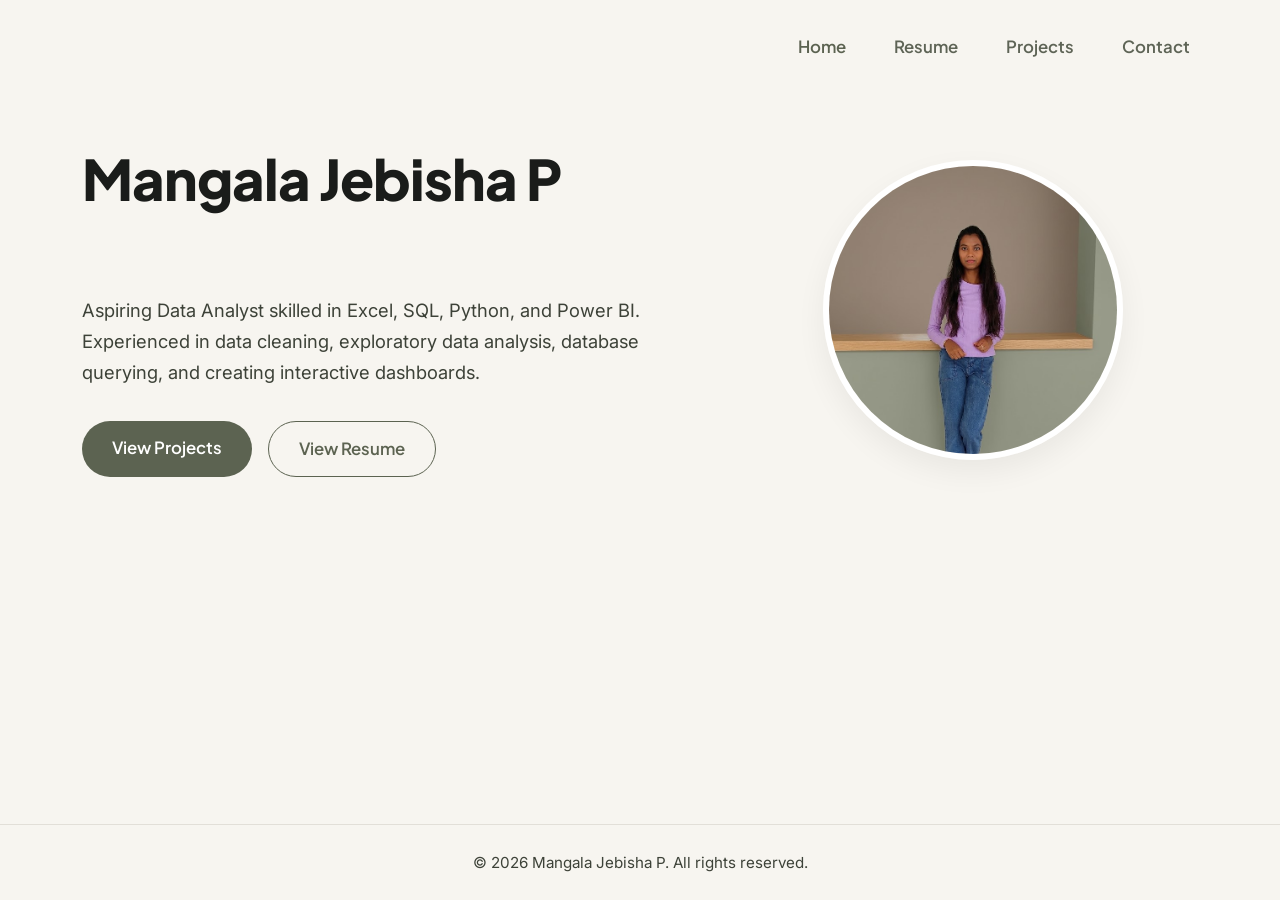
==== index.html @ 96cd304e "Initial portfolio files" ====
<!DOCTYPE html>
<html lang="en">
<head>
  <meta charset="UTF-8">
  <meta name="viewport" content="width=device-width, initial-scale=1.0">
  <title>Mangala Jebisha P | Data Analyst</title>
  <link href="https://cdn.jsdelivr.net/npm/bootstrap@5.3.2/dist/css/bootstrap.min.css" rel="stylesheet">
  <link rel="stylesheet" href="css/style.css">
</head>
<body>
  <nav class="navbar navbar-expand-lg">
    <div class="container">
      <button class="navbar-toggler ms-auto" type="button" data-bs-toggle="collapse" data-bs-target="#navbarNav">
        <span class="navbar-toggler-icon"></span>
      </button>
      <div class="collapse navbar-collapse justify-content-end" id="navbarNav">
        <ul class="navbar-nav">
          <li class="nav-item"><a class="nav-link active" href="index.html">Home</a></li>
          <li class="nav-item"><a class="nav-link" href="resume.html">Resume</a></li>
          <li class="nav-item"><a class="nav-link" href="project.html">Projects</a></li>
          <li class="nav-item"><a class="nav-link" href="contact.html">Contact</a></li>
        </ul>
      </div>
    </div>
  </nav>

  <main class="container my-auto py-5">
    <div class="row align-items-center gy-5">
      <div class="col-lg-7">
        <h1 class="hero-title">Mangala Jebisha P</h1>
        <br>
        <br>
        <p class="hero-desc">
          Aspiring Data Analyst skilled in Excel, SQL, Python, and Power BI. Experienced in data cleaning, exploratory data analysis, database querying, and creating interactive dashboards.
        </p>
        <div class="d-flex gap-3">
          <a href="project.html" class="btn-primary-custom">View Projects</a>
          <a href="resume.html" class="btn-outline-custom">View Resume</a>
        </div>
      </div>
      <div class="col-lg-5 d-flex justify-content-center">
        <div class="img-container">
          <img src="images/pic2.jpg" alt="Mangala Jebisha P" class="profile-img" onerror="this.onerror=null; this.src='https://placehold.co/280x280/8A8F7A/FFFFFF?text=Photo+Not+Found';">
        </div>
      </div>
    </div>
  </main>

  <footer class="text-center">
    <p class="m-0">&copy; 2026 Mangala Jebisha P. All rights reserved.</p>
  </footer>

  <script src="https://cdn.jsdelivr.net/npm/bootstrap@5.3.2/dist/js/bootstrap.bundle.min.js"></script>
</body>
</html>
---- css/style.css ----
@import url('https://fonts.googleapis.com/css2?family=Inter:wght@400;500;600&family=Plus+Jakarta+Sans:wght@600;700;800&display=swap');

:root {
  --bg-color: #F7F5F0;
  --card-bg: #FFFFFF;
  --primary-heading: #1A1C1A;
  --body-text: #3D4238;
  --tagline-color: #5E6456;
  --accent-color: #5C6351;
  --button-hover: #43483A;
  --nav-link: #5E6456;
  --border-color: #E2DFD8;
  
  --font-heading: 'Plus Jakarta Sans', sans-serif;
  --font-body: 'Inter', sans-serif;
}

/* Global Reset & Base Layout */
* {
  box-sizing: border-box;
}

body {
  background-color: var(--bg-color);
  color: var(--body-text);
  font-family: var(--font-body);
  font-size: 1.05rem;
  line-height: 1.8;
  min-height: 100vh;
  display: flex;
  flex-direction: column;
}

main {
  flex: 1;
}

/* Headings & Typography */
h1, h2, h3, h4, h5, h6 {
  font-family: var(--font-heading);
  color: var(--primary-heading);
  font-weight: 700;
  line-height: 1.3;
}

p {
  margin-bottom: 1.2rem;
  color: var(--body-text);
}

/* Navigation Bar */
.navbar {
  padding-top: 1.5rem;
  padding-bottom: 1.5rem;
}

.nav-link {
  font-family: var(--font-heading);
  color: var(--nav-link) !important;
  font-weight: 600;
  font-size: 1.05rem;
  margin-left: 2rem;
  transition: color 0.2s ease;
}

.nav-link:hover, .nav-link.active {
  color: var(--accent-color) !important;
}

/* Home Page Hero Section */
.tagline {
  font-family: var(--font-heading);
  font-weight: 700;
  letter-spacing: 2px;
  font-size: 0.95rem;
  color: var(--tagline-color);
  margin-bottom: 0.8rem;
}

.hero-title {
  font-size: 3.5rem;
  font-weight: 800;
  letter-spacing: -1px;
  margin-bottom: 1.2rem;
}

.hero-desc {
  font-size: 1.15rem;
  line-height: 1.7;
  max-width: 600px;
  margin-bottom: 2rem;
}

/* Buttons */
.btn-primary-custom {
  background-color: var(--accent-color);
  color: #FFFFFF !important;
  font-family: var(--font-heading);
  font-weight: 600;
  padding: 12px 30px;
  border-radius: 30px;
  text-decoration: none;
  transition: background-color 0.2s ease;
  display: inline-block;
}

.btn-primary-custom:hover {
  background-color: var(--button-hover);
}

.btn-outline-custom {
  border: 1.5px solid var(--accent-color);
  color: var(--accent-color) !important;
  font-family: var(--font-heading);
  font-weight: 600;
  padding: 12px 30px;
  border-radius: 30px;
  text-decoration: none;
  transition: all 0.2s ease;
  display: inline-block;
}

.btn-outline-custom:hover {
  background-color: var(--accent-color);
  color: #FFFFFF !important;
}

/* Profile Image Container */
.img-container {
  width: 300px;
  height: 300px;
  border-radius: 50%;
  overflow: hidden;
  border: 6px solid #FFFFFF;
  box-shadow: 0 12px 30px rgba(0,0,0,0.06);
}

.profile-img {
  width: 100%;
  height: 100%;
  object-fit: cover;
  object-position: top center;
}

/* General Cards & Skill Badges */
.card-custom {
  background-color: var(--card-bg);
  border: 1px solid var(--border-color);
  border-radius: 16px;
  padding: 2rem;
  box-shadow: 0 6px 18px rgba(0,0,0,0.02);
  margin-bottom: 1.5rem;
}

.badge-skill {
  background-color: #EAE7E1;
  color: var(--accent-color);
  font-family: var(--font-heading);
  font-weight: 600;
  font-size: 0.9rem;
  padding: 8px 16px;
  border-radius: 20px;
  margin-right: 8px;
  margin-bottom: 12px;
  display: inline-block;
}

/* Resume Page Specific Styling */
.resume-card {
  background-color: #FFFFFF;
  border: 1px solid var(--border-color);
  border-radius: 16px;
  padding: 3rem;
  box-shadow: 0 10px 30px rgba(0, 0, 0, 0.04);
}

.candidate-name {
  font-size: 2.2rem;
  font-weight: 800;
  letter-spacing: 1px;
  margin-bottom: 0.2rem;
}

.candidate-title {
  font-weight: 700;
  letter-spacing: 2px;
  color: var(--tagline-color);
  font-size: 0.95rem;
  margin-bottom: 0.8rem;
}

.contact-info {
  font-size: 0.95rem;
  color: var(--tagline-color);
}

.contact-info .divider {
  margin: 0 8px;
  color: #C2BFB8;
}

.section-divider {
  border: none;
  border-top: 1px solid #EAE7E1;
  margin: 1.8rem 0;
}

.section-title {
  font-size: 1.1rem;
  letter-spacing: 1.5px;
  color: var(--primary-heading);
  font-weight: 800;
  margin-bottom: 1rem;
}

.section-body {
  font-size: 1rem;
  line-height: 1.7;
  color: var(--body-text);
  margin-bottom: 0;
}

.skills-grid {
  display: flex;
  flex-wrap: wrap;
  gap: 10px;
}

.skill-pill {
  background-color: #F3F1EC;
  border: 1px solid var(--border-color);
  color: var(--body-text);
  font-family: var(--font-heading);
  font-weight: 600;
  font-size: 0.88rem;
  padding: 6px 16px;
  border-radius: 20px;
}

.role-title {
  font-size: 1.1rem;
  font-weight: 700;
  color: var(--primary-heading);
  margin-bottom: 0.2rem;
}

.company-name {
  font-style: italic;
  color: var(--tagline-color);
  margin-bottom: 0.5rem;
}

.timeline {
  font-family: var(--font-heading);
  font-weight: 600;
  font-size: 0.9rem;
  color: var(--accent-color);
}

.project-title {
  font-size: 0.98rem;
  margin-bottom: 0.6rem;
}

.bullet-list {
  padding-left: 1.2rem;
  margin-bottom: 0;
}

.bullet-list li {
  font-size: 0.98rem;
  margin-bottom: 0.4rem;
  line-height: 1.6;
}

/* Form Controls */
.form-control {
  border-radius: 10px;
  padding: 12px 16px;
  border: 1px solid var(--border-color);
  background-color: #FCFBF9;
  font-family: var(--font-body);
}

.form-control:focus {
  border-color: var(--accent-color);
  box-shadow: 0 0 0 0.2rem rgba(92, 99, 81, 0.15);
}

/* Footer */
footer {
  border-top: 1px solid var(--border-color);
  padding: 1.5rem 0;
  margin-top: 3rem;
  color: var(--tagline-color);
  font-size: 0.95rem;
}
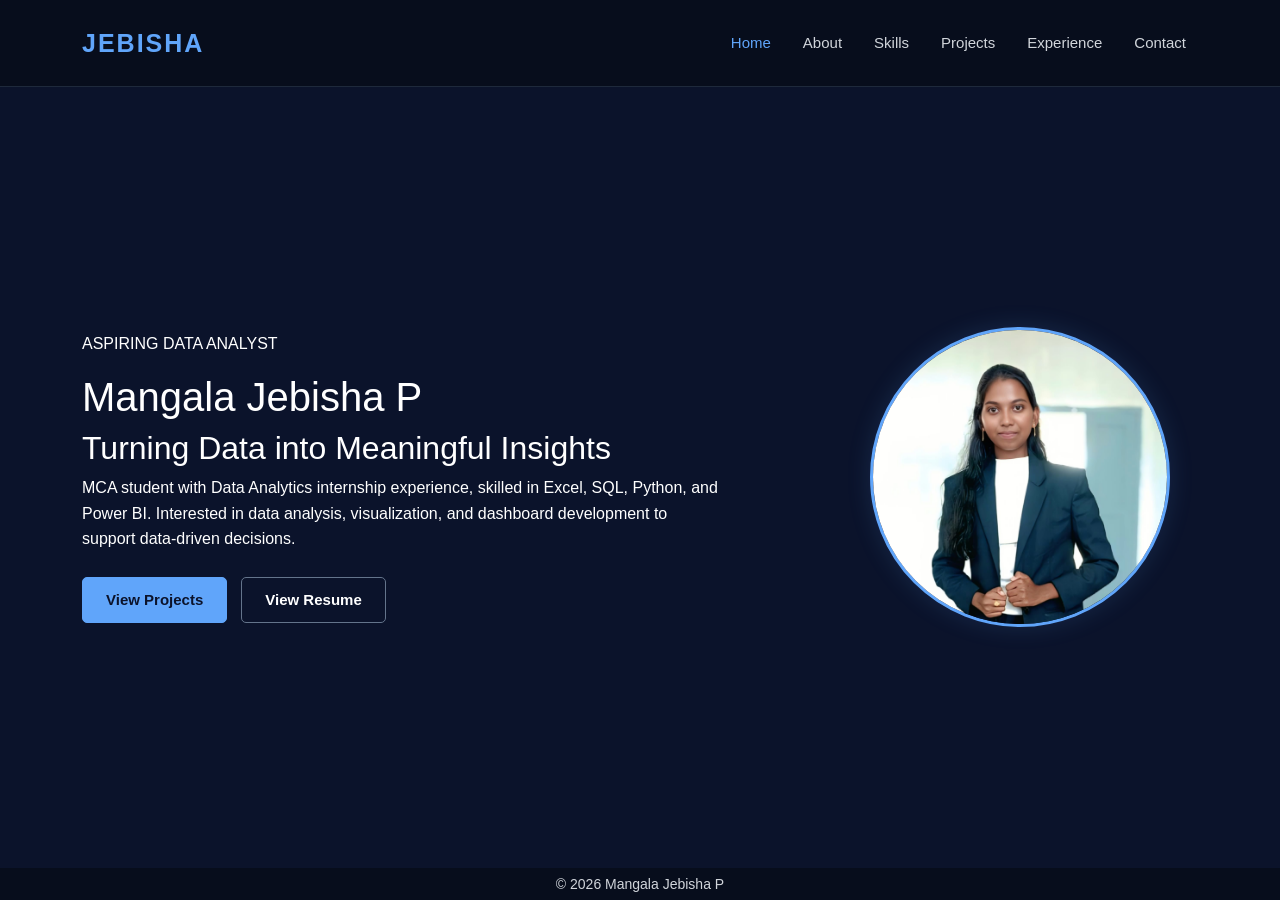
==== commit e82656c6: "Add portfolio pages" ====
--- a/index.html
+++ b/index.html
@@ -1,55 +1,145 @@
+
 <!DOCTYPE html>
 <html lang="en">
 <head>
-  <meta charset="UTF-8">
-  <meta name="viewport" content="width=device-width, initial-scale=1.0">
-  <title>Mangala Jebisha P | Data Analyst</title>
-  <link href="https://cdn.jsdelivr.net/npm/bootstrap@5.3.2/dist/css/bootstrap.min.css" rel="stylesheet">
-  <link rel="stylesheet" href="css/style.css">
+    <meta charset="UTF-8">
+    <meta name="viewport" content="width=device-width, initial-scale=1.0">
+
+    <meta name="description"
+          content="Portfolio of Mangala Jebisha P, aspiring Data Analyst skilled in Excel, SQL, Python and Power BI.">
+
+    <title>Mangala Jebisha P | Data Analyst</title>
+
+    <!-- Bootstrap -->
+    <link href="https://cdn.jsdelivr.net/npm/bootstrap@5.3.3/dist/css/bootstrap.min.css"
+          rel="stylesheet">
+
+    <!-- Custom CSS -->
+    <link rel="stylesheet" href="style.css">
 </head>
+
 <body>
-  <nav class="navbar navbar-expand-lg">
-    <div class="container">
-      <button class="navbar-toggler ms-auto" type="button" data-bs-toggle="collapse" data-bs-target="#navbarNav">
-        <span class="navbar-toggler-icon"></span>
-      </button>
-      <div class="collapse navbar-collapse justify-content-end" id="navbarNav">
-        <ul class="navbar-nav">
-          <li class="nav-item"><a class="nav-link active" href="index.html">Home</a></li>
-          <li class="nav-item"><a class="nav-link" href="resume.html">Resume</a></li>
-          <li class="nav-item"><a class="nav-link" href="project.html">Projects</a></li>
-          <li class="nav-item"><a class="nav-link" href="contact.html">Contact</a></li>
-        </ul>
-      </div>
-    </div>
-  </nav>
 
-  <main class="container my-auto py-5">
-    <div class="row align-items-center gy-5">
-      <div class="col-lg-7">
-        <h1 class="hero-title">Mangala Jebisha P</h1>
-        <br>
-        <br>
-        <p class="hero-desc">
-          Aspiring Data Analyst skilled in Excel, SQL, Python, and Power BI. Experienced in data cleaning, exploratory data analysis, database querying, and creating interactive dashboards.
-        </p>
-        <div class="d-flex gap-3">
-          <a href="project.html" class="btn-primary-custom">View Projects</a>
-          <a href="resume.html" class="btn-outline-custom">View Resume</a>
+    <!-- Navigation Bar -->
+    <nav class="navbar navbar-expand-lg navbar-dark">
+        <div class="container">
+
+            <a class="navbar-brand fw-bold" href="index.html">
+                JEBISHA
+            </a>
+
+            <button class="navbar-toggler" type="button"
+                    data-bs-toggle="collapse"
+                    data-bs-target="#navbarMenu"
+                    aria-controls="navbarMenu"
+                    aria-expanded="false"
+                    aria-label="Toggle navigation">
+
+                <span class="navbar-toggler-icon"></span>
+            </button>
+
+            <div class="collapse navbar-collapse" id="navbarMenu">
+
+                <ul class="navbar-nav ms-auto">
+                    <li class="nav-item">
+                        <a class="nav-link active" href="index.html">Home</a>
+                    </li>
+
+                    <li class="nav-item">
+                        <a class="nav-link" href="about.html">About</a>
+                    </li>
+
+                    <li class="nav-item">
+                        <a class="nav-link" href="skills.html">Skills</a>
+                    </li>
+
+                    <li class="nav-item">
+                        <a class="nav-link" href="projects.html">Projects</a>
+                    </li>
+
+                    <li class="nav-item">
+                        <a class="nav-link" href="experience.html">Experience</a>
+                    </li>
+
+                    <li class="nav-item">
+                        <a class="nav-link" href="contact.html">Contact</a>
+                    </li>
+                </ul>
+
+            </div>
         </div>
-      </div>
-      <div class="col-lg-5 d-flex justify-content-center">
-        <div class="img-container">
-          <img src="images/pic2.jpg" alt="Mangala Jebisha P" class="profile-img" onerror="this.onerror=null; this.src='https://placehold.co/280x280/8A8F7A/FFFFFF?text=Photo+Not+Found';">
+    </nav>
+
+
+    <!-- Full-Screen Hero Section -->
+    <main class="home-section">
+
+        <div class="container">
+            <div class="row align-items-center justify-content-between">
+
+                <!-- Professional Introduction -->
+                <div class="col-lg-7 home-content">
+
+                    <p class="welcome-text">
+                        ASPIRING DATA ANALYST
+                    </p>
+
+                    <h1>
+                        Mangala Jebisha P
+                    </h1>
+
+                    <h2>Turning Data into Meaningful Insights</h2>
+
+                    <p class="home-description">
+                        MCA student with Data Analytics internship experience,
+                        skilled in Excel, SQL, Python, and Power BI. Interested
+                        in data analysis, visualization, and dashboard
+                        development to support data-driven decisions.
+                    </p>
+
+                    <div class="home-buttons">
+
+                        <a href="projects.html" class="btn btn-primary">
+                            View Projects
+                        </a>
+
+                        <a href="documents/portfolio-resume.pdf"
+                           target="_blank"
+                           rel="noopener noreferrer"
+                           class="btn btn-outline-light">
+                            View Resume
+                        </a>
+
+                    </div>
+
+                </div>
+
+
+                <!-- Profile Photo -->
+                <div class="col-lg-4 text-center home-photo-container">
+
+                    <img src="images/profile.jpeg"
+                         alt="Mangala Jebisha P, Data Analyst"
+                         class="home-image">
+
+                </div>
+
+            </div>
         </div>
-      </div>
-    </div>
-  </main>
 
-  <footer class="text-center">
-    <p class="m-0">&copy; 2026 Mangala Jebisha P. All rights reserved.</p>
-  </footer>
+    </main>
 
-  <script src="https://cdn.jsdelivr.net/npm/bootstrap@5.3.2/dist/js/bootstrap.bundle.min.js"></script>
+
+    <!-- Footer -->
+    <footer class="footer">
+        <div class="container text-center">
+            <p>© 2026 Mangala Jebisha P</p>
+        </div>
+    </footer>
+
+
+    <!-- Bootstrap Mobile Navigation -->
+    <script src="https://cdn.jsdelivr.net/npm/bootstrap@5.3.3/dist/js/bootstrap.bundle.min.js"></script>
+
 </body>
-</html>+</html>
--- a/style.css
+++ b/style.css
@@ -0,0 +1,951 @@
+
+/* ========================================
+   GLOBAL STYLES
+======================================== */
+
+* {
+    margin: 0;
+    padding: 0;
+    box-sizing: border-box;
+}
+
+html {
+    scroll-behavior: smooth;
+}
+
+body {
+    font-family: Arial, Helvetica, sans-serif;
+    background-color: #0B132B;
+    color: #FFFFFF;
+    line-height: 1.6;
+}
+
+a {
+    text-decoration: none;
+}
+
+.section-title {
+    color: #60A5FA;
+    font-size: 38px;
+    font-weight: 700;
+}
+
+
+footer {
+    margin-top: 0;
+    padding: 5px 0;
+    background-color: #070D1C;
+    color: #D1D5DB;
+    font-size: 14px;
+}
+
+
+footer p {
+    margin-bottom: 0;
+}
+
+
+/* ========================================
+   NAVIGATION BAR
+======================================== */
+
+.navbar {
+    background-color: #070D1C;
+    padding: 18px 0;
+    border-bottom: 1px solid #1E293B;
+}
+
+.navbar-brand {
+    color: #60A5FA !important;
+    font-size: 25px;
+    font-weight: 800;
+    letter-spacing: 2px;
+}
+
+.navbar-nav {
+    gap: 8px;
+}
+
+.navbar .nav-link {
+    color: #D1D5DB !important;
+    font-size: 15px;
+    padding: 8px 12px !important;
+    transition: color 0.3s ease;
+}
+
+.navbar .nav-link:hover,
+.navbar .nav-link.active {
+    color: #60A5FA !important;
+}
+
+
+
+/* ========================================
+   HOME PAGE
+======================================== */
+
+
+
+.home-page {
+    flex: 1;
+    min-height: calc(100vh - 155px);
+    display: flex;
+    align-items: center;
+    padding: 40px 0;
+    background-color: #0B132B;
+    color: #FFFFFF;
+}
+
+.home-page .container {
+    width: 100%;
+}
+
+
+
+.hero-greeting {
+    color: #60A5FA;
+    font-size: 13px;
+    font-weight: 600;
+    letter-spacing: 2px;
+    margin-bottom: 18px;
+}
+
+.home-page h1 {
+    font-size: clamp(34px, 4vw, 48px);
+    font-weight: 700;
+    line-height: 1.2;
+    margin-bottom: 18px;
+}
+
+.highlight {
+    color: #60A5FA;
+}
+
+.home-page h2 {
+    color: #D1D5DB;
+    font-size: clamp(21px, 2.5vw, 27px);
+    font-weight: 500;
+    line-height: 1.5;
+    margin-bottom: 20px;
+}
+
+.hero-description {
+    color: #60A5FA;
+    font-size: 18px;
+    font-weight: 600;
+    margin-bottom: 12px;
+}
+
+.home-text {
+    color: #D1D5DB;
+    font-size: 16px;
+    line-height: 1.8;
+    max-width: 600px;
+    margin-bottom: 28px;
+}
+
+
+/* ========================================
+   PROFILE PHOTO
+======================================== */
+
+.home-image {
+    width: 300px;
+    height: 300px;
+    max-width: 100%;
+    object-fit: cover;
+    object-position: center 20%;
+    border-radius: 50%;
+    border: 3px solid #60A5FA;
+    box-shadow: 0 0 25px rgba(96, 165, 250, 0.15);
+}
+
+
+/* ========================================
+   HOME PAGE BUTTONS
+======================================== */
+
+.home-buttons {
+    display: flex;
+    flex-wrap: wrap;
+    gap: 14px;
+    margin-top: 25px;
+}
+
+.home-buttons .btn {
+    padding: 11px 23px;
+    border-radius: 5px;
+    font-size: 15px;
+    font-weight: 600;
+    transition: 0.3s ease;
+}
+
+.home-buttons .btn-primary,
+.contact-button {
+    background-color: #60A5FA;
+    border-color: #60A5FA;
+    color: #0B132B;
+}
+
+.home-buttons .btn-primary:hover,
+.contact-button:hover {
+    background-color: #FFFFFF;
+    border-color: #FFFFFF;
+    color: #0B132B;
+}
+
+.home-buttons .btn-outline-light {
+    color: #FFFFFF;
+    border-color: #64748B;
+}
+
+.home-buttons .btn-outline-light:hover {
+    background-color: #FFFFFF;
+    border-color: #FFFFFF;
+    color: #0B132B;
+}
+
+
+/* ========================================
+   RESPONSIVE DESIGN
+======================================== */
+
+@media (max-width: 991px) {
+
+    .home-page {
+        min-height: auto;
+        padding: 20px 0;
+        text-align: center;
+    }
+
+    .home-text {
+        margin-left: auto;
+        margin-right: auto;
+    }
+
+    .home-buttons {
+        justify-content: center;
+    }
+
+    .home-image {
+        width: 250px;
+        height: 250px;
+        margin-top: 20px;
+    }
+}
+
+@media (max-width: 576px) {
+
+    .home-page {
+        padding: 25px 0;
+    }
+
+    .home-page h1 {
+        font-size: 34px;
+    }
+
+    .home-page h2 {
+        font-size: 21px;
+    }
+
+    .hero-description {
+        font-size: 16px;
+    }
+
+    .home-text {
+        font-size: 15px;
+    }
+
+    .home-image {
+        width: 210px;
+        height: 210px;
+        margin-top: 20px;
+    }
+
+    .home-buttons {
+        gap: 10px;
+    }
+
+    .home-buttons .btn {
+        padding: 10px 16px;
+        font-size: 14px;
+    }
+}
+
+
+/* ========================================
+   ABOUT PAGE
+======================================== */
+
+.about-page {
+    min-height: 80vh;
+    padding: 60px 0;
+    background-color: #0B132B;
+    color: #FFFFFF;
+}
+
+
+/* ROUND PROFILE PHOTO - ABOUT */
+
+.about-image {
+    width: 320px;
+    height: 320px;
+    max-width: 100%;
+    object-fit: cover;
+    object-position: center 20%;
+    border-radius: 50%;
+    border: 4px solid #60A5FA;
+    box-shadow: 0 0 25px rgba(96, 165, 250, 0.18);
+}
+
+.about-page h2 {
+    font-size: 30px;
+    font-weight: 700;
+    margin-bottom: 12px;
+}
+
+.about-subtitle {
+    color: #60A5FA;
+    margin-bottom: 20px;
+}
+
+.about-page p {
+    color: #D1D5DB;
+    font-size: 16px;
+    line-height: 1.8;
+}
+
+.about-page .btn-primary {
+    background-color: #60A5FA;
+    border-color: #60A5FA;
+    color: #0B132B;
+    font-weight: 600;
+}
+
+.about-page .btn-primary:hover {
+    background-color: #FFFFFF;
+    border-color: #FFFFFF;
+}
+
+
+/* ========================================
+   SKILLS PAGE
+======================================== */
+
+.skills-page {
+    min-height: 80vh;
+    background-color: #0B132B;
+    color: #FFFFFF;
+}
+
+.skills-intro {
+    color: #D1D5DB;
+    line-height: 1.7;
+}
+
+.skill-card {
+    height: 100%;
+    padding: 28px;
+    background-color: #1E293B;
+    border: 1px solid #334155;
+    border-radius: 12px;
+    transition: transform 0.3s ease,
+                border-color 0.3s ease;
+}
+
+.skill-card:hover {
+    transform: translateY(-5px);
+    border-color: #60A5FA;
+}
+
+.skill-card h3 {
+    color: #60A5FA;
+    font-size: 22px;
+    font-weight: 600;
+    margin-bottom: 15px;
+}
+
+.skill-card p {
+    color: #D1D5DB;
+    line-height: 1.8;
+    margin-bottom: 0;
+}
+
+.soft-skills h2 {
+    color: #FFFFFF;
+    font-size: 26px;
+    font-weight: 600;
+}
+
+.strength-tag {
+    padding: 10px 18px;
+    background-color: #1E293B;
+    color: #93C5FD;
+    border: 1px solid #334155;
+    border-radius: 25px;
+    font-size: 15px;
+}
+
+
+/* ========================================
+   PROJECTS PAGE
+======================================== */
+
+.projects-page {
+    min-height: 80vh;
+    background-color: #0B132B;
+    color: #FFFFFF;
+}
+
+.projects-intro {
+    color: #D1D5DB;
+    line-height: 1.7;
+}
+
+.project-card {
+    height: 100%;
+    overflow: hidden;
+    background-color: #1E293B;
+    border: 1px solid #334155;
+    border-radius: 14px;
+    transition: transform 0.3s ease,
+                border-color 0.3s ease;
+}
+
+.project-card:hover {
+    transform: translateY(-5px);
+    border-color: #60A5FA;
+}
+
+.project-image {
+    display: block;
+    width: 100%;
+    height: 260px;
+    object-fit: contain;
+    background-color: #FFFFFF;
+}
+
+.project-content {
+    padding: 25px;
+}
+
+.project-content h2 {
+    color: #FFFFFF;
+    font-size: 23px;
+    font-weight: 700;
+    margin-bottom: 12px;
+}
+
+.project-tools {
+    color: #60A5FA;
+    font-size: 14px;
+    font-weight: 600;
+}
+
+.project-content p,
+.project-content li {
+    color: #D1D5DB;
+    line-height: 1.7;
+}
+
+.project-content h5 {
+    color: #93C5FD;
+    font-size: 17px;
+    margin-top: 20px;
+}
+
+.project-content ul {
+    padding-left: 20px;
+    margin-bottom: 0;
+}
+
+.project-placeholder {
+    height: 150px;
+    display: flex;
+    justify-content: center;
+    align-items: center;
+    background-color: #111827;
+    color: #60A5FA;
+    font-size: 38px;
+    font-weight: 700;
+    border-bottom: 1px solid #334155;
+}
+
+
+/* ========================================
+   EXPERIENCE & EDUCATION PAGE
+======================================== */
+
+.experience-page {
+    min-height: 80vh;
+    background-color: #0B132B;
+    color: #FFFFFF;
+}
+
+.experience-intro {
+    color: #D1D5DB;
+    line-height: 1.7;
+}
+
+.experience-heading {
+    color: #60A5FA;
+    font-size: 27px;
+    font-weight: 700;
+}
+
+.experience-card,
+.education-card,
+.course-card {
+    background-color: #1E293B;
+    border: 1px solid #334155;
+    border-radius: 12px;
+    padding: 28px;
+}
+
+.experience-card {
+    border-left: 4px solid #60A5FA;
+}
+
+.experience-label {
+    display: inline-block;
+    color: #93C5FD;
+    font-size: 12px;
+    font-weight: 700;
+    letter-spacing: 2px;
+    margin-bottom: 15px;
+}
+
+.experience-card h3,
+.education-card h3,
+.course-card h3 {
+    color: #FFFFFF;
+    font-size: 22px;
+    font-weight: 700;
+    margin-bottom: 12px;
+}
+
+.experience-card h5,
+.subheading {
+    color: #93C5FD;
+    font-size: 17px;
+}
+
+.experience-date,
+.education-year {
+    color: #60A5FA;
+    font-weight: 600;
+}
+
+.experience-card p,
+.experience-card li,
+.education-card p,
+.course-card p {
+    color: #D1D5DB;
+    line-height: 1.8;
+}
+
+.experience-card ul {
+    padding-left: 22px;
+}
+
+.education-card {
+    height: 100%;
+    transition: border-color 0.3s ease,
+                transform 0.3s ease;
+}
+
+.education-card:hover {
+    border-color: #60A5FA;
+    transform: translateY(-4px);
+}
+
+.education-status {
+    display: inline-block;
+    margin-top: 8px;
+    padding: 6px 12px;
+    border-radius: 20px;
+    background-color: #0B132B;
+    color: #93C5FD;
+    font-size: 13px;
+}
+
+.course-card {
+    border-left: 4px solid #60A5FA;
+}
+
+.course-card h3 {
+    margin-bottom: 8px;
+}
+
+.course-card p {
+    margin-bottom: 0;
+}
+
+
+/* ========================================
+   CONTACT PAGE
+======================================== */
+
+.contact-page {
+    min-height: 80vh;
+    background-color: #0B132B;
+    color: #FFFFFF;
+}
+
+.contact-intro {
+    color: #D1D5DB;
+    line-height: 1.8;
+}
+
+.contact-card {
+    padding: 35px;
+    background-color: #1E293B;
+    border: 1px solid #334155;
+    border-radius: 14px;
+}
+
+.contact-item {
+    padding: 18px 0;
+    border-bottom: 1px solid #334155;
+}
+
+.contact-item:last-of-type {
+    border-bottom: none;
+}
+
+.contact-item h3 {
+    color: #60A5FA;
+    font-size: 20px;
+    font-weight: 600;
+    margin-bottom: 10px;
+}
+
+.contact-item p {
+    color: #D1D5DB;
+    margin-bottom: 0;
+    line-height: 1.8;
+    overflow-wrap: anywhere;
+}
+
+.contact-item a {
+    color: #93C5FD;
+    text-decoration: none;
+}
+
+.contact-item a:hover {
+    color: #FFFFFF;
+    text-decoration: underline;
+}
+
+
+/* ========================================
+   RESPONSIVE DESIGN
+======================================== */
+
+@media (max-width: 991px) {
+    .navbar .container {
+        flex-wrap: wrap;
+        justify-content: center;
+    }
+
+    .navbar-brand {
+        margin-right: 15px;
+    }
+
+    .navbar-nav {
+        flex-direction: row;
+        flex-wrap: wrap;
+        justify-content: center;
+        gap: 2px;
+    }
+
+    .navbar .nav-link {
+        padding: 7px 9px !important;
+        font-size: 14px;
+    }
+
+    .home-page h1 {
+        font-size: 38px;
+    }
+}
+
+@media (max-width: 768px) {
+    .section-title {
+        font-size: 30px;
+    }
+
+    .home-page {
+        min-height: auto;
+        padding: 25px 0;
+        text-align: center;
+    }
+
+    .home-page h1 {
+        font-size: 34px;
+    }
+
+    .home-page h2 {
+        font-size: 23px;
+    }
+
+    .home-image,
+    .about-image {
+        width: 260px;
+        height: 260px;
+    }
+
+    .home-buttons {
+        justify-content: center;
+    }
+
+    .about-page h2 {
+        font-size: 25px;
+    }
+
+    .skill-card {
+        padding: 22px;
+    }
+
+    .skill-card h3 {
+        font-size: 20px;
+    }
+
+    .soft-skills h2 {
+        font-size: 23px;
+    }
+
+    .project-image {
+        height: 210px;
+    }
+
+    .project-content {
+        padding: 20px;
+    }
+
+    .project-content h2 {
+        font-size: 21px;
+    }
+
+    .experience-heading {
+        font-size: 23px;
+    }
+
+    .experience-card,
+    .education-card,
+    .course-card {
+        padding: 22px;
+    }
+
+    .experience-card h3,
+    .education-card h3,
+    .course-card h3 {
+        font-size: 20px;
+    }
+
+    .contact-card {
+        padding: 22px;
+    }
+
+    .contact-item h3 {
+        font-size: 18px;
+    }
+
+    .contact-card .btn {
+        margin: 6px 0;
+    }
+}
+
+@media (max-width: 480px) {
+    .navbar-brand {
+        width: 100%;
+        text-align: center;
+        margin: 0 0 10px;
+    }
+
+    .navbar-nav {
+        width: 100%;
+    }
+
+    .navbar .nav-link {
+        font-size: 12px;
+        padding: 6px !important;
+    }
+
+    .home-page h1 {
+        font-size: 29px;
+    }
+
+    .hero-description {
+        font-size: 19px;
+    }
+
+    .home-image,
+    .about-image {
+        width: 220px;
+        height: 220px;
+    }
+
+    .home-buttons .btn {
+        width: 100%;
+    }
+}
+
+/* FIX PAGE HEIGHT AND FOOTER POSITION */
+
+html,
+body {
+    min-height: 100%;
+}
+
+body {
+    min-height: 100vh;
+    display: flex;
+    flex-direction: column;
+}
+
+.home-page {
+    flex: 1;
+    min-height: calc(100vh - 155px);
+    padding: 25px 0;
+}
+
+footer {
+    margin-top: auto;
+    padding: 5px 0;
+}
+
+/* Tablet and mobile */
+@media (max-width: 991px) {
+    .home-page {
+        min-height: auto;
+        flex: 1;
+        padding: 30px 0;
+    }
+}
+
+/* FINAL HOMEPAGE SPACING FIX */
+
+.home-page {
+    flex: 0 0 auto !important;
+    min-height: 0 !important;
+    height: auto !important;
+    padding: 5px 0 15px !important;
+    align-items: center;
+}
+
+.home-page .row {
+    align-items: center;
+}
+
+.home-page .home-image {
+    width: 280px;
+    height: 280px;
+}
+
+.home-page .home-buttons {
+    margin-top: 15px;
+}
+
+body {
+    min-height: 100vh;
+    display: flex;
+    flex-direction: column;
+}
+
+footer {
+    margin-top: 0 !important;
+}
+
+/* Keep footer at bottom of short pages */
+
+body {
+    min-height: 100vh;
+    display: flex;
+    flex-direction: column;
+}
+
+.home-page {
+    flex: 1;
+}
+
+footer {
+    margin-top: auto;
+}
+
+/* ========================================
+   FIX HOMEPAGE HEIGHT AND FOOTER
+======================================== */
+
+html,
+body {
+    min-height: 100%;
+    margin: 0;
+}
+
+body {
+    min-height: 100vh;
+    display: flex;
+    flex-direction: column;
+}
+
+/* Homepage hero section */
+.home-section {
+    flex: 1 0 auto;
+    display: flex;
+    align-items: center;
+    padding: 10px 0;
+}
+
+
+/* Keep the content aligned */
+.home-section .row {
+    align-items: center;
+}
+
+/* Profile image */
+.home-image {
+    width: 300px;
+    height: 300px;
+    max-width: 100%;
+    object-fit: cover;
+    border-radius: 50%;
+}
+
+/* Footer */
+.footer {
+    margin-top: auto;
+    flex-shrink: 0;
+}
+
+.footer p {
+    margin: 0;
+}
+
+/* Mobile and tablet */
+@media (max-width: 991px) {
+    .home-section {
+        padding: 30px 0 !important;
+    }
+
+    .home-photo-container {
+        margin-top: 25px;
+    }
+
+    .home-image {
+        width: 250px;
+        height: 250px;
+    }
+}
+
+@media (max-width: 576px) {
+    .home-section {
+        padding: 25px 0 !important;
+    }
+
+    .home-image {
+        width: 210px;
+        height: 210px;
+    }
+}
+
+
